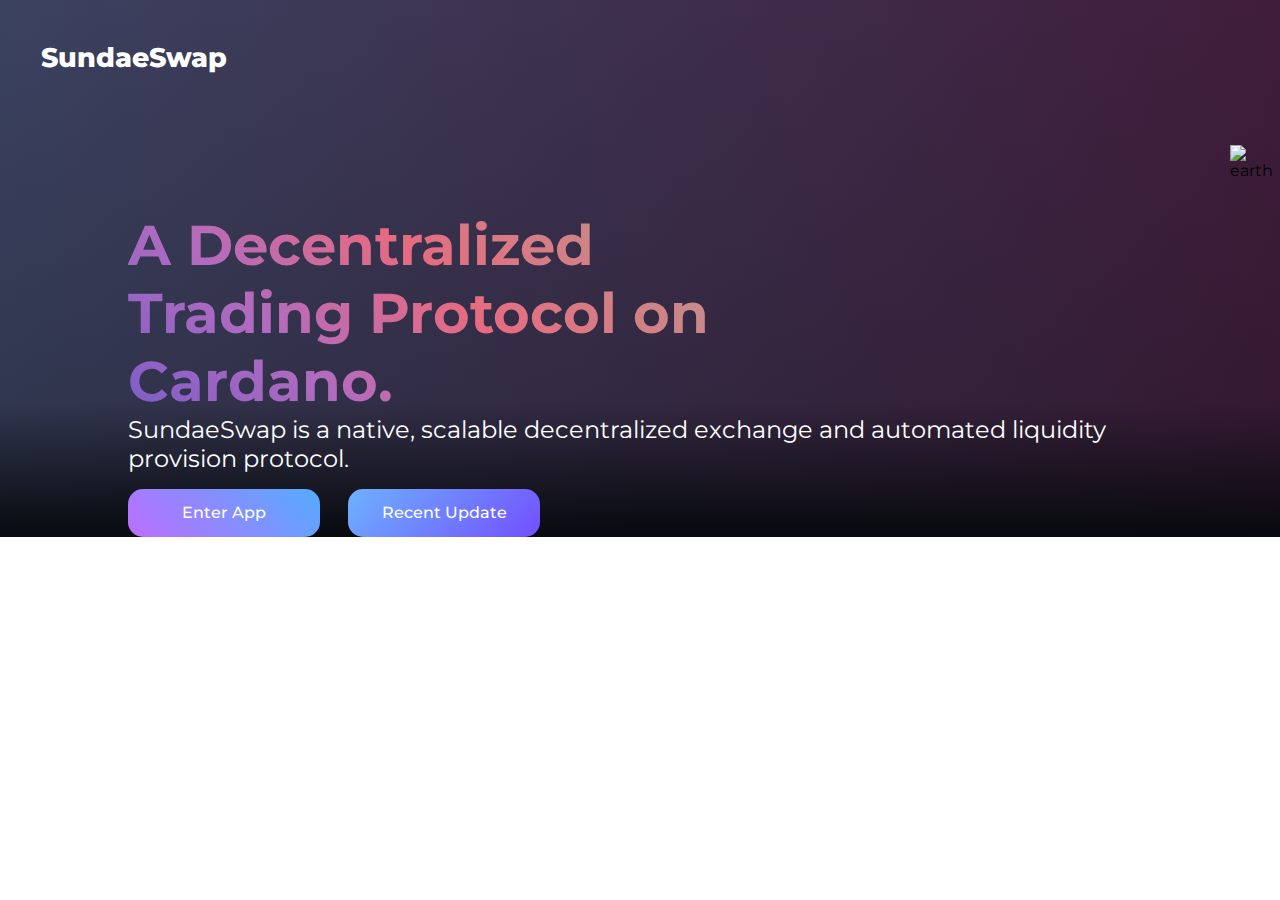
==== index.html @ 980ca8e3 "first commit" ====
<!DOCTYPE html>
<html lang="en">
  <head>
    <meta charset="UTF-8">
    <meta http-equiv="X-UA-Compatible" content="IE=edge">
    <meta name="viewport" content="width=device-width, initial-scale=1.0">
    <link rel="preconnect" href="https://fonts.googleapis.com">
    <link rel="preconnect" href="https://fonts.gstatic.com" crossorigin>
    <link href="https://fonts.googleapis.com/css2?family=Montserrat:wght@400;500;700;800&display=swap" rel="stylesheet">
    <link rel="stylesheet" href="styles.css">
    <title>Document</title>
  </head>
  <body>
    
    <section class="hero-page">

      <header class="logo">
        <h4>SundaeSwap</h4>
      </header>

      <div class="main-container">
        <div class="text-box">
          <h3>A Decentralized<br/> Trading Protocol on<br/> Cardano.</h3>
          <p>SundaeSwap is a native, scalable decentralized exchange 
            and automated liquidity provision protocol.
          </p>
          <div class="btn-box">
            <button class="btn-1">Enter App</button>
            <button class="btn-2">Recent Update</button>
          </div> 
        </div>
        <img src="sundaeswap-earth.png" alt="earth">
      </div>
    </section>

  </body>
</html>
---- styles.css ----
* {
  margin: 0;
  padding: 0;
}



html {
  font-family: 'Montserrat', sans-serif;
  box-sizing: border-box;
  font-size: 16px;
}

*,
*:before,
*:after {
  box-sizing: inherit;
}

.hero-page {
  width: 100%;
  height: auto;
  background-image:
    linear-gradient(to top, #070a0e 0%, rgba(7, 10, 14, 0.2) 25%,rgba(7,10,14,0.1) 60%,rgba(7,10,14,0) 100%),
    linear-gradient(to right,#3b4260 0%,#401d3b 100%);   
}

.logo {
  width: 100%;
  height: auto;
}

.logo h4 {
  font-size: 1.7rem;
  color: #fff;
  padding: 1.5em;
  font-weight: 800;
}

.main-container {
  display: flex;
  height: auto;
}

.text-box {
  margin: 6em 0 0 8em;
  height: auto;
}

.text-box h3 {
  font-size: 3.5em;
  background-image: 
    linear-gradient(
      45deg, 
    #7d5dc6,
    #b06bc0,
    #e76b80,
    #ca8887,
    #bca3eb,
    #7fd989 90%);
    -webkit-background-clip: text;
    -webkit-text-fill-color: transparent;
}

.text-box p {
  font-size: 1.5em;
  color: white;
}

.btn-box {
  margin-top: 1em;
}

.btn-box button {
  border: none;
  width: 12em;
  height: 3em;
  margin-right: 1.5em;
  border-radius: 15px;
  color: #fff;
  font-size: 1em;
  font-family: 'Montserrat', sans-serif;
  font-weight: 500;
}

.btn-1 {
  background-image: linear-gradient(
    45deg,
    rgba(188,110,255,1) 0%,
    rgba(0,221,255,1) 180%
    );
}

.btn-2 {
  background-image: linear-gradient(
    135deg,
    rgba(110,177,255,1) 0%,
    rgba(118,0,255,1) 180%
    );
}

.main-container img {
  max-width: 600px;
  padding: 30px 0 0 75px;
}
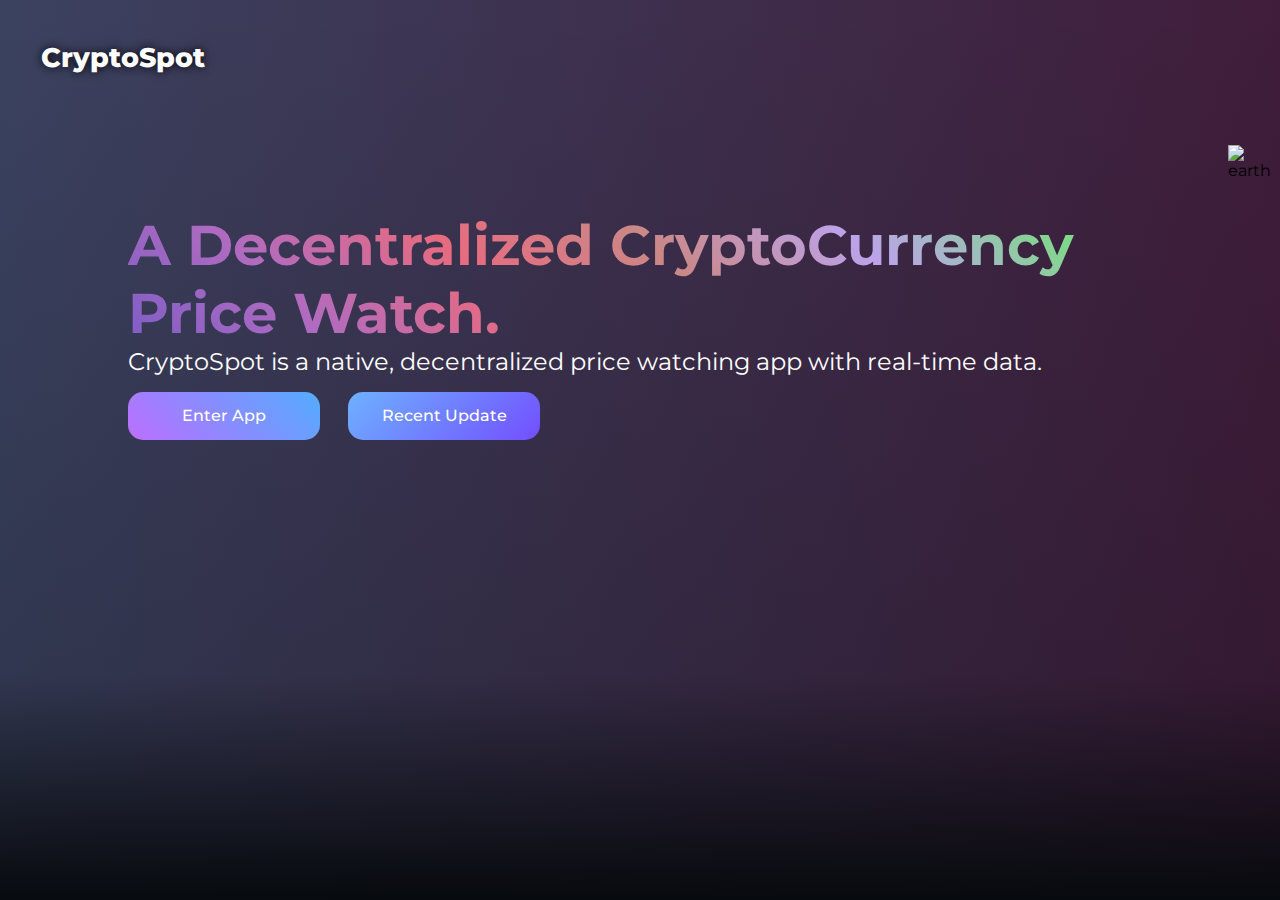
==== commit d4117e7b: "update" ====
--- a/index.html
+++ b/index.html
@@ -8,25 +8,25 @@
     <link rel="preconnect" href="https://fonts.gstatic.com" crossorigin>
     <link href="https://fonts.googleapis.com/css2?family=Montserrat:wght@400;500;700;800&display=swap" rel="stylesheet">
     <link rel="stylesheet" href="styles.css">
-    <title>Document</title>
+    <title>CryptoSpot</title>
   </head>
   <body>
     
     <section class="hero-page">
 
       <header class="logo">
-        <h4>SundaeSwap</h4>
+        <h4>CryptoSpot</h4>
       </header>
 
       <div class="main-container">
         <div class="text-box">
-          <h3>A Decentralized<br/> Trading Protocol on<br/> Cardano.</h3>
-          <p>SundaeSwap is a native, scalable decentralized exchange 
-            and automated liquidity provision protocol.
+          <h3>A Decentralized CryptoCurrency Price Watch.</h3>
+          <p>CryptoSpot is a native, decentralized price watching 
+            app with real-time data.
           </p>
           <div class="btn-box">
-            <button class="btn-1">Enter App</button>
-            <button class="btn-2">Recent Update</button>
+            <button class="btn-1"><a href="#">Enter App</a></button>
+            <button class="btn-2"><a href="recent-update.html">Recent Update</a></button> 
           </div> 
         </div>
         <img src="sundaeswap-earth.png" alt="earth">
--- a/styles.css
+++ b/styles.css
@@ -17,12 +17,24 @@
   box-sizing: inherit;
 }
 
+
+
 .hero-page {
   width: 100%;
-  height: auto;
+  height: 100vh;
   background-image:
-    linear-gradient(to top, #070a0e 0%, rgba(7, 10, 14, 0.2) 25%,rgba(7,10,14,0.1) 60%,rgba(7,10,14,0) 100%),
-    linear-gradient(to right,#3b4260 0%,#401d3b 100%);   
+    linear-gradient(
+      to top, 
+    #070a0e 0%, 
+    rgba(7, 10, 14, 0.2) 25%,
+    rgba(7,10,14,0.1) 60%,
+    rgba(7,10,14,0) 100%
+    ),
+    linear-gradient(
+      to right,
+      #3b4260 0%,
+      #401d3b 100%
+      );   
 }
 
 .logo {
@@ -35,6 +47,7 @@
   color: #fff;
   padding: 1.5em;
   font-weight: 800;
+  text-shadow: 0 0 10px black;
 }
 
 .main-container {
@@ -44,6 +57,7 @@
 
 .text-box {
   margin: 6em 0 0 8em;
+  width: 90%;
   height: auto;
 }
 
@@ -57,7 +71,8 @@
     #e76b80,
     #ca8887,
     #bca3eb,
-    #7fd989 90%);
+    #7fd989 90%
+    );
     -webkit-background-clip: text;
     -webkit-text-fill-color: transparent;
 }
@@ -81,6 +96,24 @@
   font-size: 1em;
   font-family: 'Montserrat', sans-serif;
   font-weight: 500;
+  transition: 0.5s ease;
+}
+
+.btn-box a {
+  text-decoration: none;
+  color: #fff;
+}
+
+.btn-box button:hover {
+  box-shadow: 0 0 30px #999;
+}
+
+.btn-1 a {
+  padding: 0.8em 3.2em;
+}
+
+.btn-2 a {
+  padding: 0.8em 2em;
 }
 
 .btn-1 {
@@ -100,7 +133,196 @@
 }
 
 .main-container img {
+  max-width: 500px;
+  max-height: 500px;
+  padding: 30px 0 0 75px;
+}
+
+/* ----- Recent Update Page ----- */
+
+.main-container-2 {
+  
+  height: 100%;
+  background-image:
+  linear-gradient(
+    to top, 
+    #070a0e 0%, 
+    rgba(7, 10, 14, 0.2) 25%,
+    rgba(7,10,14,0.1) 60%,
+    rgba(7,10,14,0) 100%
+    ),
+  linear-gradient(
+    to right,
+    #3b4260 0%,
+    #401d3b 100%
+    ); 
+}
+
+.first-section p, 
+.first-section ul li {
+  font-weight: 700;
+}
+
+.title-container {
+  text-align: center;
+  color: #fff;
+}
+
+.title-container h2 {
+  font-size: 2em;
+  padding-top: 1em;
+}
+
+.title-container p {
+  color: #aaa;
+  padding: 1em;
+  font-weight: 700;
+}
+
+.first-section {
+  color: #fff;
+  margin: 1em 10em;
+}
+
+.first-section p {
+  padding: 2em;
+  font-size: 1.1rem;
+}
+
+.first-section h3 {
+  padding: 1em;
+  font-size: 1.5rem;
+}
+
+.first-section ul li {
+  margin: 1em 0 0 2em;
+  font-size: 1.1rem;
+}
+
+.first-section ul li ::marker {
+  unicode-bidi: isolate;
+  font-variant-numeric: tabular-nums;
+  text-transform: none;
+  text-indent: 0px !important;
+  text-align: start !important;
+  text-align-last: start !important;
+}
+
+.calender-img {
+  text-align: center;
+}
+
+.calender-img img {
   max-width: 600px;
-  padding: 30px 0 0 75px;
-}
-
+  margin: 3em;
+}
+
+.footer {
+  display: flex;
+  flex-direction: row;
+  justify-content: space-between;
+  background-color: #070a0e;
+  color: #fff;
+  padding-top: 10em;
+  padding-bottom: 3em;
+}
+
+.footer-logo {
+  display: flex;
+  flex-direction: column;
+  width: 22em;
+  padding-left: 2em;
+}
+
+.footer-logo h4 {
+  
+  font-size: 2rem;
+}
+
+.footer-logo p {
+  font-weight: 700;
+  padding-top: 2em;
+  color: #aaa;
+}
+
+.social-links p {
+  padding-top: 8em;
+  color: #fff;
+  font-size: 0.8rem;
+}
+
+.footer-links {
+  display: flex;
+  flex-direction: column;
+  font-size: 1.5rem;
+  padding-right: 4em;
+}
+
+.footer-links a {
+  font-size: 1rem;
+  color: #aaa;
+  text-decoration: none;
+  padding-top: 1.5em;
+  font-weight: 700;
+  transition: 0.25s ease;
+}
+
+.footer-links a:hover {
+  color: #401d3b;
+}
+
+
+
+
+
+
+
+
+@media only screen and (max-width: 1100px) {
+
+  .text-box {
+    text-align: center;
+    margin: 0 auto;
+  }
+
+  .text-box h3 {
+    font-size: 1.5em;
+    margin: 1em;
+  }
+
+  .text-box p {
+    font-size: 1em;
+    margin: 2em;
+  }
+
+  .logo {
+    text-align: center;
+  }
+
+  .main-container img {
+    display: none;
+  }
+
+  .btn-box {
+    text-align: center;
+  }
+
+  .btn-box button {
+    margin: 1em;
+  } 
+}
+
+@media only screen and (max-width: 950px) {
+  .first-section {
+    margin-left: 1em;
+    margin-right: 1em;
+    margin-bottom: 0;
+  }
+
+  .calender-img {
+    display: none;
+  }
+}
+
+
+
